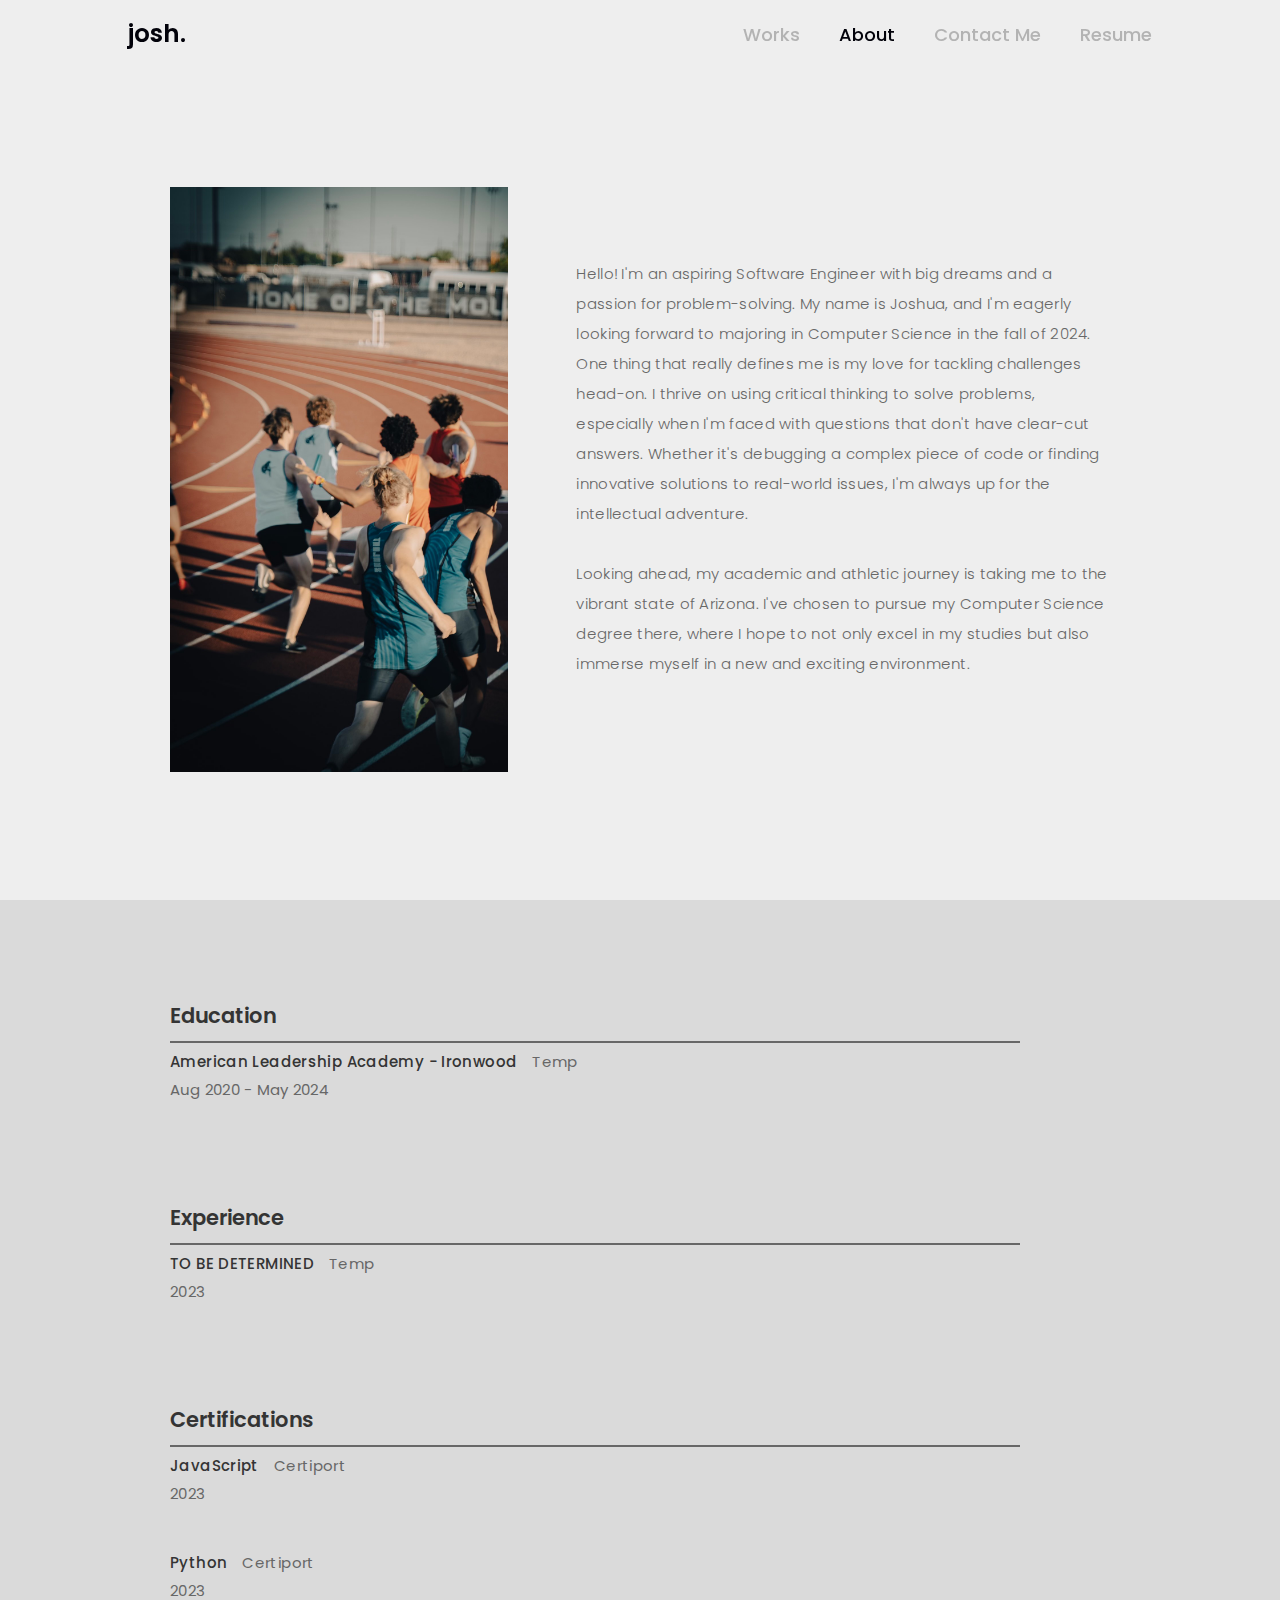
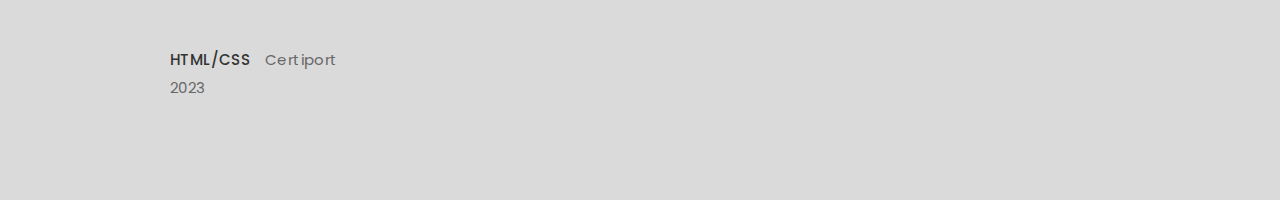
==== about.html @ 083eb6b8 "First release of my Personal Portfolio Website" ====
<!DOCTYPE html>
<html lang="en">
<head>
	<meta charset="UTF-8"/>
	<meta http-equiv="X-UA-Compatible" content="IE=edge"/>
	<meta name="viewport" content="width=device-width, initial-scale=1.0"/>
	<link rel="stylesheet" href="style_1.css"/>
	<link href='https://unpkg.com/boxicons@2.1.4/css/boxicons.min.css' rel='stylesheet'>
	<script src="script.js"></script>
	<!-- Stylesheet for Adobe Fonts
		<link rel="stylesheet" href="https://use.typekit.net/efh8uez.css"> 
	-->
	<title> Portfolio Website </title>
</head>
<body>

    <header class="header" id="mainHeader" style="transform: translate3d(0px, 0px, 0px) scale3d(1, 1, 1) rotateX(0deg) rotateY(0deg) rotateZ(0deg) skew(0deg, 0deg); 
	transform-style: preserve-3d;">
		<a href="index.html" class="Logo">josh.</a>

		<nav class="navbar">
			<a href="index.html">Works</a>
			<a href="index_2.html" class="active">About</a>
			<a href="contact.html">Contact Me</a>
			<a href="Norman Manigault - Resume.pdf">Resume</a>
		</nav>
	</header>

	<div id="aboutme" class="container-main intro-height w-container">
		<div class="aboutme-picture">
			<img src="IMG_3315.JPG" class="image-9" alt="Personal Track & Field Photo">
			<div class="div-block-1">
				<div class="div-block-2 ">
					<p class="self-intro">
						Hello! I'm an aspiring Software Engineer with big dreams and a passion for problem-solving. My name is Joshua, and I'm eagerly looking forward to majoring in Computer Science in the fall of 2024.
						One thing that really defines me is my love for tackling challenges head-on. I thrive on using critical thinking to solve problems, especially when I'm faced with questions that don't have clear-cut answers.
						Whether it's debugging a complex piece of code or finding innovative solutions to real-world issues, I'm always up for the intellectual adventure.
					</p>
					<p class="self-intro">
						Looking ahead, my academic and athletic journey is taking me to the vibrant state of Arizona. I've chosen to pursue my Computer Science degree there, where I hope to not only excel in my studies but also immerse myself in a new and exciting environment.
					</p>
				</div>
			</div>
		</div>
	</div>

	<div class="my-experience">
		<div class="container-main flex-about w-container">
			<div class="div-block-1000">
				<div class="experience-box _0topmargin">
					<h2 class="_0topmargin-heading">Education</h2>
					<div class="experience-box-divider"></div>
					<div>
						<div class="experience-items">
							<div class="experience-text margin7">American Leadership Academy - Ironwood</div>
							<div class="experience-text smaller">Temp</div>
						</div>
						<div class="experience-text smaller">Aug 2020 - May 2024</div>
					</div>
				</div>

				<div class="experience-box">
					<h2 class="experience-box-heading">Experience</h2>
					<div class="experience-box-divider"></div>
					<div>
						<div class="experience-items">
							<div class="experience-text margin7">TO BE DETERMINED</div>
							<div class="experience-text smaller">Temp</div>
						</div>
						<div class="experience-text smaller">2023</div>
					</div>
				</div>

				<!--<div class="experience-box">
					<h2 class="experience-box-heading">Honors</h2>
					<div class="experience-box-divider"></div>
				</div> -->

				<div class="experience-box">
					<h2 class="experience-box-heading">Certifications</h2>
					<div class="experience-box-divider"></div>
					<div>
						<div class="experience-items">
							<div class="experience-text margin7">JavaScript</div>
							<div class="experience-text smaller">Certiport</div>
						</div>
						<div class="experience-text smaller">2023</div>
					</div>

					<div class="margin20">
						<div class="experience-items">
							<div class="experience-text">Python</div>
							<div class="experience-text smaller">Certiport</div>
						</div>
						<div class="experience-text smaller">2023</div>
					</div>

					<div class="margin20">
						<div class="experience-items">
							<div class="experience-text">HTML/CSS</div>
							<div class="experience-text smaller">Certiport</div>
						</div>
						<div class="experience-text smaller">2023</div>
					</div>

				</div>
			</div>
		</div>
	</div>
</body>
</html>
---- style_1.css ----
@import url(https://fonts.googleapis.com/css2?family=Poppins:wght@300;400;500;600;700;800;900&display=swap);

* {
    margin: 0;
    padding: 0;
    -webkit-box-sizing: border-box;
    -moz-box-sizing: border-box;
    box-sizing: border-box;
    font-family: "Poppins", sans-serif;
}

body {
    background: #EEEEEE;
    color: #02020A;
}

.header {
    position: fixed;
    top: 0;
    left: 0;
    width: 100%;
    padding: 15px 10%;
    background: transparent;
    display: flex;
    justify-content: space-between;
    align-items: center;
    z-index: 100;
    box-shadow: none;
    backdrop-filter: blur(10px);
}



.navbar a {
    font-size: 18px;
    color: #b3b3b3;
    text-decoration: none;
    font-weight: 500;
    margin-left: 35px;
    transition: .3s;
}


.navbar a:hover,
.navbar a.active {
    color: #02020A;
}


.Logo {
    font-size: 25px;
    color: #02020A;
    text-decoration: none;
    font-weight: 600;
}

.container-main {
    position: relative;
    display: block;
    max-width: 850px;
    flex-direction: column;
    justify-content: center;
    align-items: stretch;
}

.container-main.intro-height {
    display: flex;
    min-height: 100vh;
    background-image: none;
    background-size: auto;
    background-repeat: repeat;
}

.w-container {
    margin-left: auto;
    margin-right: auto;
    max-width: 940px;
}

.aboutme-picture {
    display: flex;
    height: 65vh;
    margin-top: 58px;
    justify-content: space-between;
}

.image-9 {
    display: block;
    max-width: 36%;
    margin-left: 0px;
    -o-object-fit: cover;
    object-fit: cover;
    -o-object-position: 0% 50%;
    object-position: 0% 50%;
}
  

img {
    vertical-align: middle;
    border: 0;
}

.div-block-1 {
    display: flex;
    min-height: 50vh;
    flex-direction: column;
    justify-content: space-between;
    align-self: center;
}

.div-block-2 {
    margin-left: 68px;
    letter-spacing: 0.5px;
    animation: slideIn 1s ease-in-out;
    z-index: -1;
}

@keyframes slideIn {
    from {
        transform: translateX(-85%);
        opacity: 0;
    }
    to {
        transform: translateX(0);
        opacity: 1;
    }
}



.self-intro {
    margin-top: 10px;
    margin-bottom: 30px;
    font-family: "Poppins", sans-serif;
    color: #676767;
    font-size: 15px;
    line-height: 30px;
    font-weight: 300;
    letter-spacing: 0.3px;
}

.my-experience {
    background-color: #dadada;
    padding-bottom: 0px;
    margin-top: 0px;
}

.container-main.flex-about {
    display: flex;
    height: 100%;
    flex-direction: column;
    justify-content: center;
}

.div-block-1000 {
    display: flex;
    margin-top: 100px;
    margin-bottom: 100px;
    flex-direction: column;
    justify-content: flex-start;
    align-items: flex-start;
}

.experience-box-divider {
    height: 2px;
    width: 850px;
    background-color: #676767;
}

._0topmargin-heading {
    margin-top: 0px;
    margin-bottom: 10px;
    font-size: 21px;
    font-weight: 600;
    color: #343434;
}

.experience-box._0topmargin {
    margin-top: 0px;
}

.experience-box {
    margin-top: 100px;
}

.experience-box-heading {
    margin-top: 0px;
    margin-bottom: 10px;
    color: #343434;
    font-size: 21px;
    font-weight: 600;
}

.experience-items {
    display: flex;
    align-items: flex-end;
}

.experience-text {
    margin-top: 25px;
    margin-left: 0px;
    padding-right: 15px;
    color: #343434;
    font-size: 15px;
    font-weight: 500;
    letter-spacing: 0.025em;
}

.experience-text.margin7 {
    margin-top: 7px;
}

.experience-text.smaller {
    display: inline-block;
    margin-top: 5px;
    font-size: 15px;
    font-weight: 400;
    color: #676767;
}

.margin20 {
    margin-top: 20px;
}
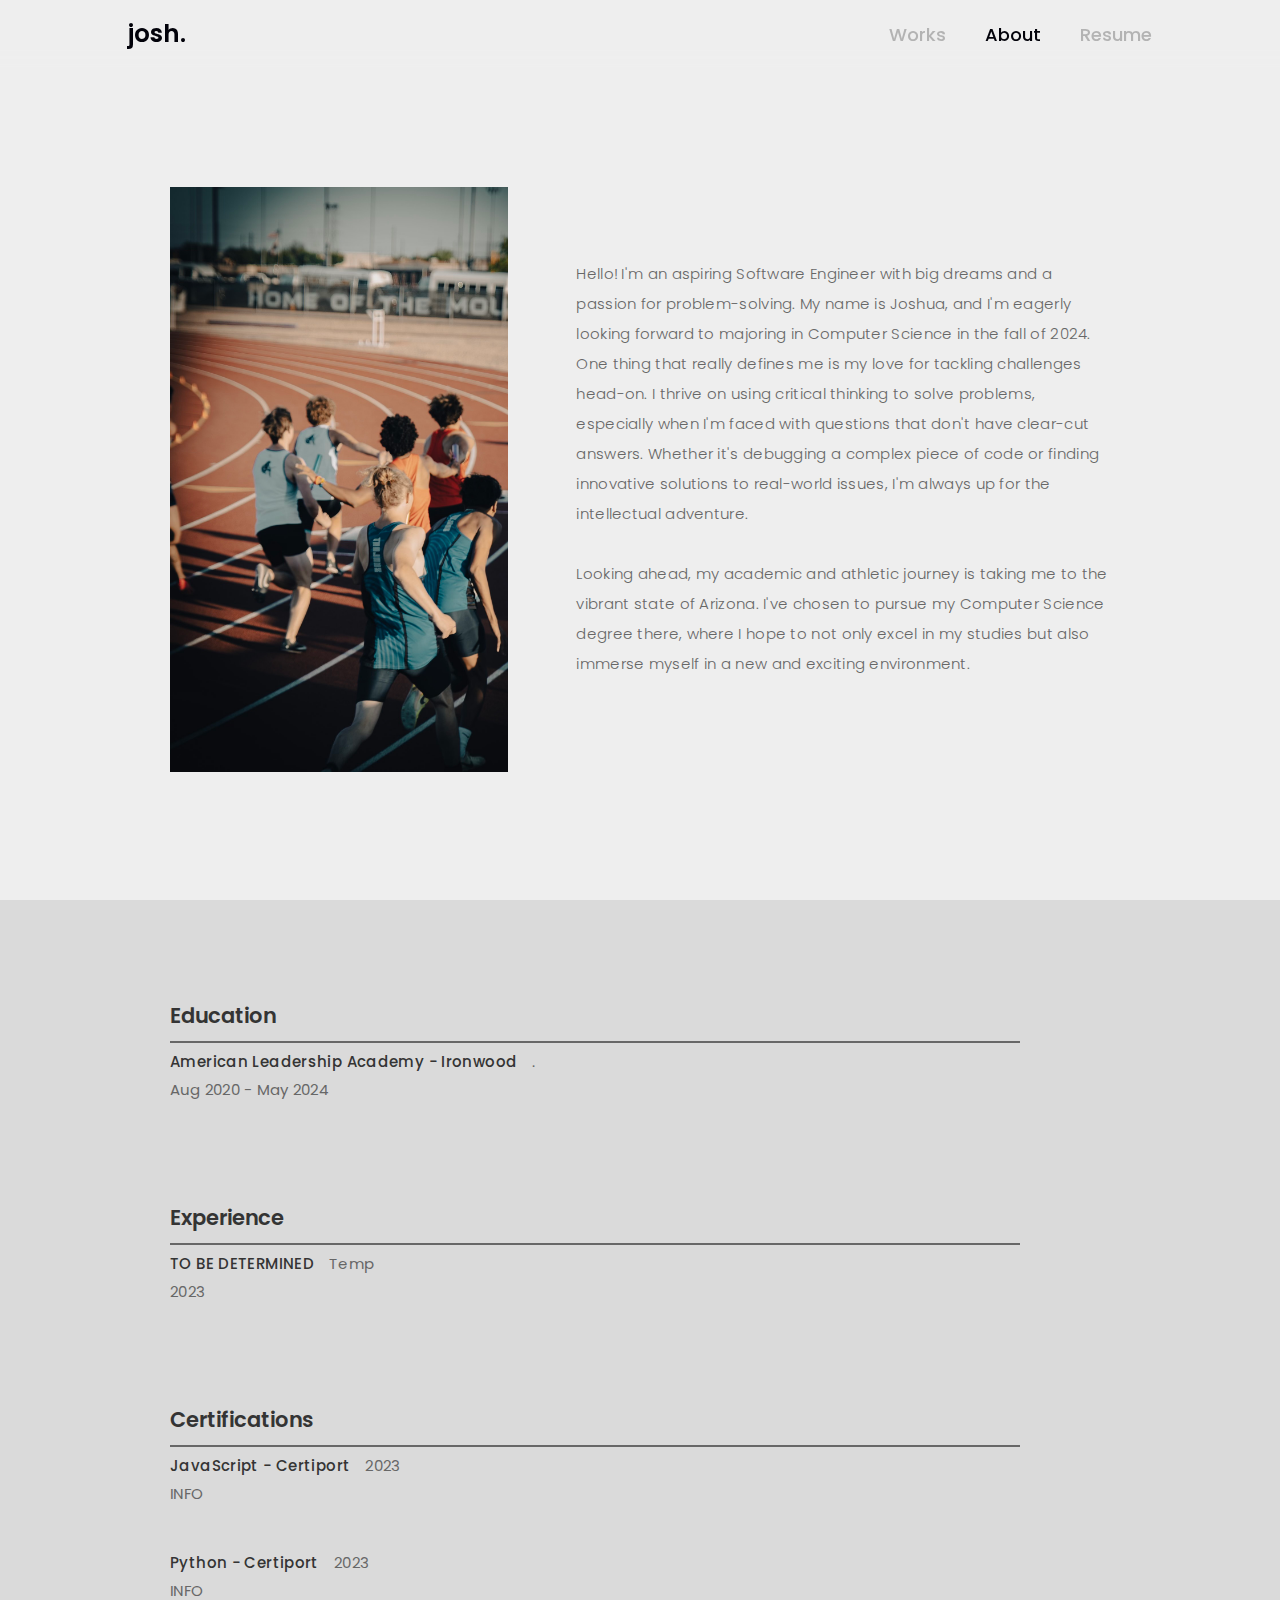
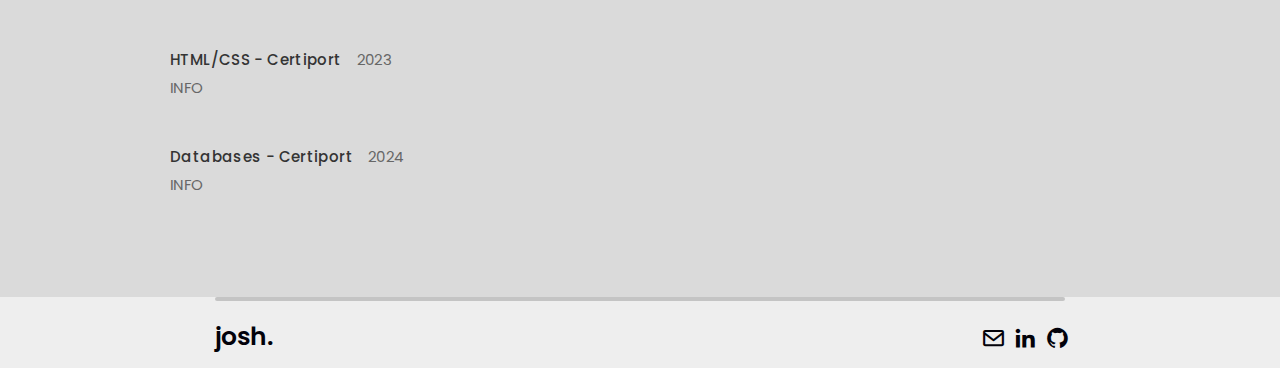
==== commit 96ce1ea6: "Commented out the Contact page from the website. Also, changed some the certfication information in " ====
--- a/about.html
+++ b/about.html
@@ -21,7 +21,7 @@
 		<nav class="navbar">
 			<a href="index.html">Works</a>
 			<a href="index_2.html" class="active">About</a>
-			<a href="contact.html">Contact Me</a>
+			<!-- Hyperlink that leads to the contact page <a href="contact.html">Contact Me</a> -->
 			<a href="Norman Manigault - Resume.pdf">Resume</a>
 		</nav>
 	</header>
@@ -53,7 +53,7 @@
 					<div>
 						<div class="experience-items">
 							<div class="experience-text margin7">American Leadership Academy - Ironwood</div>
-							<div class="experience-text smaller">Temp</div>
+							<div class="experience-text smaller">.</div>
 						</div>
 						<div class="experience-text smaller">Aug 2020 - May 2024</div>
 					</div>
@@ -81,31 +81,57 @@
 					<div class="experience-box-divider"></div>
 					<div>
 						<div class="experience-items">
-							<div class="experience-text margin7">JavaScript</div>
-							<div class="experience-text smaller">Certiport</div>
+							<div class="experience-text margin7">JavaScript - Certiport</div>
+							<div class="experience-text smaller">2023</div>
 						</div>
-						<div class="experience-text smaller">2023</div>
+						<div class="experience-text smaller">INFO</div>
 					</div>
 
 					<div class="margin20">
 						<div class="experience-items">
-							<div class="experience-text">Python</div>
-							<div class="experience-text smaller">Certiport</div>
+							<div class="experience-text">Python - Certiport</div>
+							<div class="experience-text smaller">2023</div>
 						</div>
-						<div class="experience-text smaller">2023</div>
+						<div class="experience-text smaller">INFO</div>
 					</div>
 
 					<div class="margin20">
 						<div class="experience-items">
-							<div class="experience-text">HTML/CSS</div>
-							<div class="experience-text smaller">Certiport</div>
+							<div class="experience-text">HTML/CSS - Certiport</div>
+							<div class="experience-text smaller">2023</div>
 						</div>
-						<div class="experience-text smaller">2023</div>
+						<div class="experience-text smaller">INFO</div>
+					</div>
+
+					<div class="margin20">
+						<div class="experience-items">
+							<div class="experience-text">Databases - Certiport</div>
+							<div class="experience-text smaller">2024</div>
+						</div>
+						<div class="experience-text smaller">INFO</div>
 					</div>
 
 				</div>
 			</div>
 		</div>
 	</div>
+
+	<div class="footer-divider"></div>
+
+	<div class="footer">
+		<div class="footer-logo-container">
+			<a href="index.html" class="footer-logo">josh.</a> <!-- Footer logo with a link to the home page -->
+			<div class="footer-right-group">
+				<div class="footer-logo-group">
+					<a href="mailto:spartanhighdef@gmail.com" class="icon w-inline-block"><i class='bx bx-envelope bx-tada-hover bx-sm'></i></a> <!-- Mail link -->
+					<a href="www.linkedin.com/in/norman-manigault-1abb03273" class="icon w-inline-block"><i class='bx bxl-linkedin bx-tada-hover bx-sm'></i></a> <!-- LinkedIn link -->
+					<a href="https://github.com/Norcaz919" class="icon w-inline-block"><i class='bx bxl-github bx-tada-hover bx-sm'></i></a> <!-- GitHub link -->
+				</div>
+			</div>
+		</div>
+	</div>
+
+
+
 </body>
 </html>--- a/style_1.css
+++ b/style_1.css
@@ -220,4 +220,57 @@
 
 .margin20 {
     margin-top: 20px;
+}
+
+.footer-divider {
+    height: 4px;
+    max-width: 850px;
+    margin-right: auto;
+    margin-left: auto;
+    border-radius: 2px;
+    background-color: #c4c4c4;
+}
+
+.footer {
+    position: relative;
+    height: 50px;
+    max-width: 850px;
+    margin-right: auto;
+    margin-left: auto;
+}
+
+.footer-logo-container {
+    position: static;
+    display: flex;
+    margin-top: 17px;
+    margin-bottom: auto;
+    padding-left: 0px;
+    justify-content: space-between;
+}
+
+.footer-logo {
+    font-size: 25px;
+    color: #02020A;
+    text-decoration: none;
+    font-weight: 600;
+}
+
+.footer-right-group {
+    display: flex;
+    align-items: center;
+}
+
+.footer-logo-group {
+    display: flex;
+    width: 84px;
+    justify-content: space-between;
+}
+
+.icon {
+    width: 20px;
+    height: 20px;
+    background-size: cover;
+    background-repeat: no-repeat;
+    text-decoration: none;
+    color: #02020A;
 }